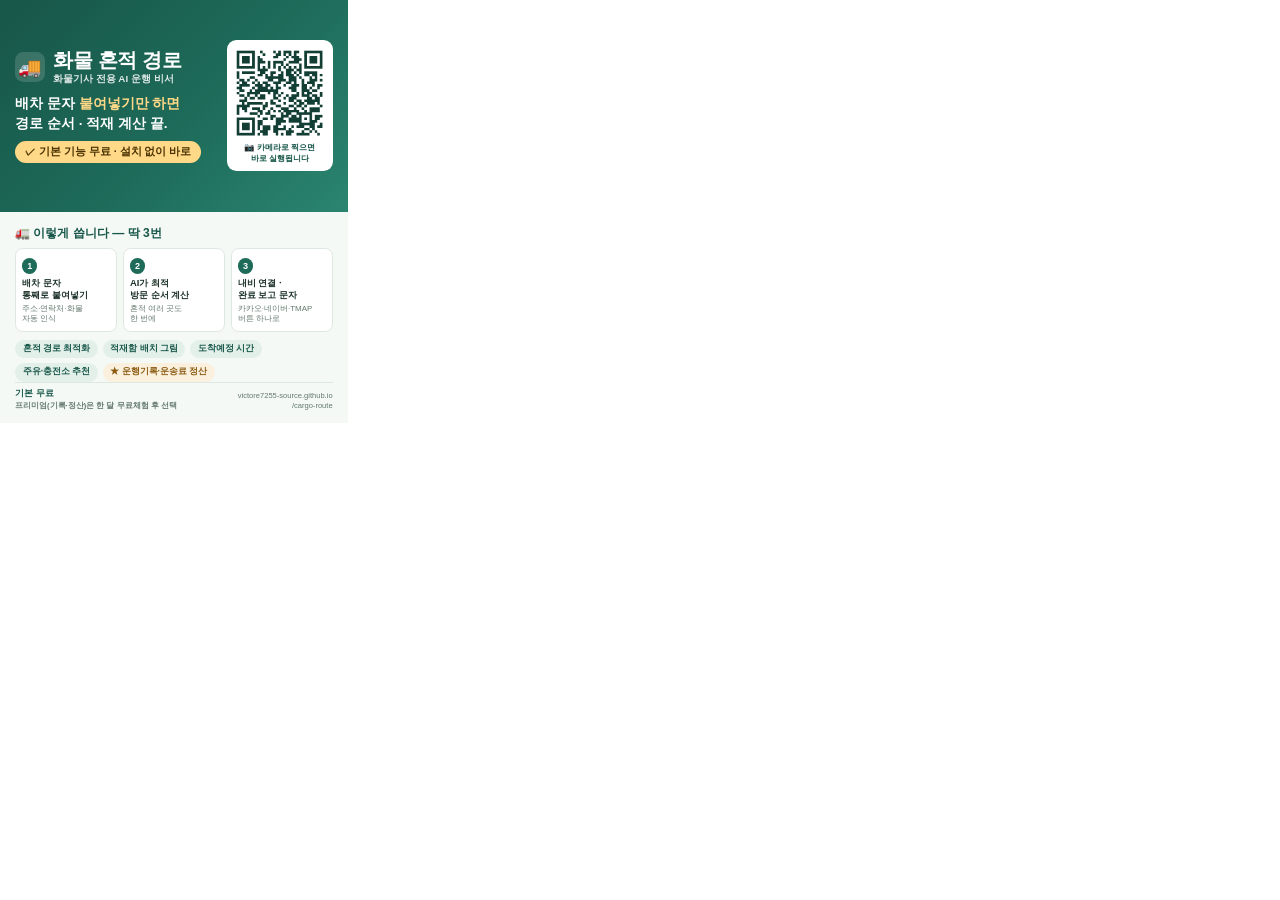
==== docs/홍보/명함카드.html @ 5a58051f "사업·마케팅 전략 문서 + QR 홍보 명함카드(인쇄용 PDF) 추가 Co-Authored-By: Claude Fable 5 <noreply@anthropic.com> Claude-" ====
<!DOCTYPE html>
<html lang="ko">
<head>
<meta charset="UTF-8">
<title>화물 혼적 경로 — 홍보 명함카드 (인쇄용)</title>
<style>
  /* 인쇄 규격: 재단 90×54mm + 사방 1mm 여유 = 92×56mm 캔버스.
     인쇄소(성원애드피아 등) 주문 시 "명함 90×54" 선택, 이 PDF 그대로 업로드. */
  @page { size: 92mm 56mm; margin: 0; }
  * { margin: 0; padding: 0; box-sizing: border-box; -webkit-print-color-adjust: exact; print-color-adjust: exact; }
  body { font-family: "Pretendard", "Apple SD Gothic Neo", "Noto Sans KR", "Malgun Gothic", sans-serif; }
  .card {
    width: 92mm; height: 56mm;
    page-break-after: always;
    position: relative; overflow: hidden;
  }

  /* ── 앞면: 딥 틸 + QR ── */
  .front { background: linear-gradient(135deg, #175648 0%, #1e6b5a 55%, #2a8570 100%); color: #fff; }
  .front .inner { position: absolute; inset: 4mm; display: flex; align-items: center; gap: 4mm; }
  .front .left { flex: 1; min-width: 0; }
  .logo-row { display: flex; align-items: center; gap: 2mm; margin-bottom: 2.2mm; }
  .logo { width: 8mm; height: 8mm; background: rgba(255,255,255,.15); border-radius: 2.2mm;
          display: flex; align-items: center; justify-content: center; font-size: 5mm; }
  .app-name { font-size: 5.4mm; font-weight: 800; letter-spacing: -0.3px; line-height: 1.15; }
  .app-sub { font-size: 2.6mm; opacity: .85; font-weight: 600; }
  .headline { font-size: 3.6mm; font-weight: 800; line-height: 1.45; margin-bottom: 2mm; }
  .headline b { color: #ffd987; }
  .free-badge { display: inline-block; background: #ffd987; color: #4a3200; font-weight: 800;
                font-size: 2.8mm; padding: 1mm 2.6mm; border-radius: 99px; }
  .qr-panel { background: #fff; border-radius: 2.5mm; padding: 2mm; text-align: center; flex-shrink: 0; }
  .qr-panel img { width: 24mm; height: 24mm; display: block; }
  .qr-cap { font-size: 2.2mm; color: #175648; font-weight: 800; margin-top: 1mm; line-height: 1.3; }

  /* ── 뒷면: 사용법 + 기능 ── */
  .back { background: #f4f9f6; color: #1d3229; }
  .back .inner { position: absolute; inset: 3.5mm 4mm; display: flex; flex-direction: column; }
  .back h2 { font-size: 3.2mm; font-weight: 800; color: #175648; margin-bottom: 1.6mm; }
  .steps { display: flex; gap: 1.6mm; margin-bottom: 2mm; }
  .step { flex: 1; background: #fff; border: 0.35mm solid #dde8e1; border-radius: 2mm; padding: 1.6mm; }
  .step .n { display: inline-flex; width: 4mm; height: 4mm; border-radius: 99px; background: #1e6b5a; color: #fff;
             align-items: center; justify-content: center; font-size: 2.4mm; font-weight: 800; margin-bottom: 0.8mm; }
  .step .t { font-size: 2.5mm; font-weight: 800; line-height: 1.35; }
  .step .d { font-size: 2.1mm; color: #64796e; line-height: 1.35; margin-top: 0.4mm; }
  .feats { display: flex; flex-wrap: wrap; gap: 1.2mm; margin-bottom: auto; }
  .feat { background: #e3f0ea; color: #175648; font-size: 2.3mm; font-weight: 700;
          padding: 0.9mm 2mm; border-radius: 99px; }
  .feat.pro { background: #fbf0dd; color: #8a5a10; }
  .foot { display: flex; justify-content: space-between; align-items: flex-end; border-top: 0.3mm solid #dde8e1; padding-top: 1.2mm; }
  .foot .price { font-size: 2.3mm; font-weight: 800; color: #175648; line-height: 1.4; }
  .foot .price small { font-weight: 600; color: #64796e; font-size: 2mm; }
  .foot .url { font-size: 2mm; color: #64796e; text-align: right; line-height: 1.4; }
</style>
</head>
<body>

<!-- ══ 앞면 ══ -->
<div class="card front">
  <div class="inner">
    <div class="left">
      <div class="logo-row">
        <div class="logo">🚚</div>
        <div>
          <div class="app-name">화물 혼적 경로</div>
          <div class="app-sub">화물기사 전용 AI 운행 비서</div>
        </div>
      </div>
      <div class="headline">배차 문자 <b>붙여넣기만 하면</b><br>경로 순서 · 적재 계산 끝.</div>
      <div class="free-badge">✓ 기본 기능 무료 · 설치 없이 바로</div>
    </div>
    <div class="qr-panel">
      <img src="[data-uri]" alt="QR">
      <div class="qr-cap">📷 카메라로 찍으면<br>바로 실행됩니다</div>
    </div>
  </div>
</div>

<!-- ══ 뒷면 ══ -->
<div class="card back">
  <div class="inner">
    <h2>🚛 이렇게 씁니다 — 딱 3번</h2>
    <div class="steps">
      <div class="step"><span class="n">1</span><div class="t">배차 문자<br>통째로 붙여넣기</div><div class="d">주소·연락처·화물<br>자동 인식</div></div>
      <div class="step"><span class="n">2</span><div class="t">AI가 최적<br>방문 순서 계산</div><div class="d">혼적 여러 곳도<br>한 번에</div></div>
      <div class="step"><span class="n">3</span><div class="t">내비 연결 ·<br>완료 보고 문자</div><div class="d">카카오·네이버·TMAP<br>버튼 하나로</div></div>
    </div>
    <div class="feats">
      <span class="feat">혼적 경로 최적화</span>
      <span class="feat">적재함 배치 그림</span>
      <span class="feat">도착예정 시간</span>
      <span class="feat">주유·충전소 추천</span>
      <span class="feat pro">★ 운행기록·운송료 정산</span>
    </div>
    <div class="foot">
      <div class="price">기본 무료<br><small>프리미엄(기록·정산)은 한 달 무료체험 후 선택</small></div>
      <div class="url">victore7255-source.github.io<br>/cargo-route</div>
    </div>
  </div>
</div>

</body>
</html>
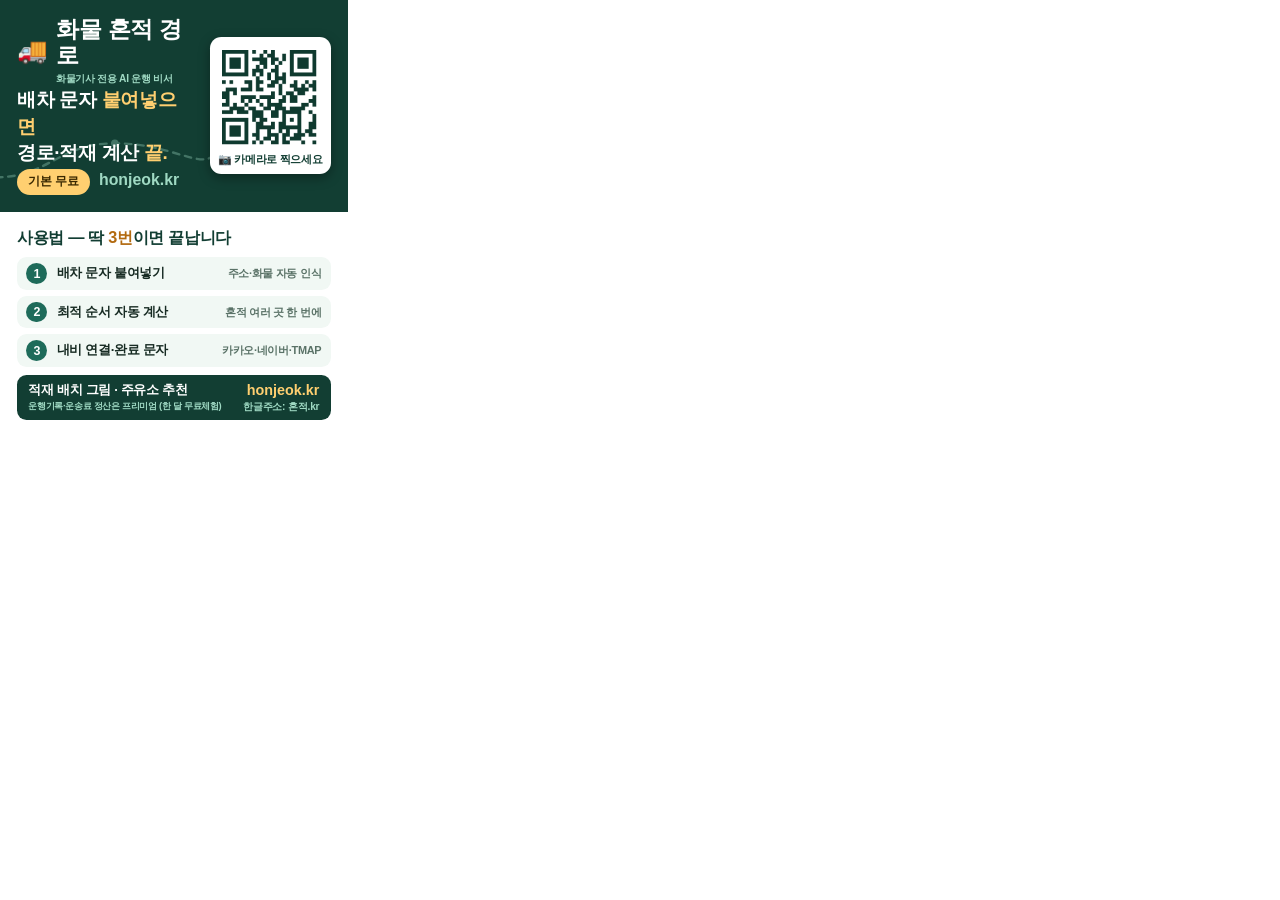
==== commit 5de8d021: "앱 공유 버튼(카톡·문자 네이티브 공유) + 명함카드 v2(큰 글씨·honjeok.kr QR) + 카톡 공유 이미지 Co-Authored-By: Claude Fable 5 <nor" ====
--- a/docs/홍보/명함카드.html
+++ b/docs/홍보/명함카드.html
@@ -2,75 +2,87 @@
 <html lang="ko">
 <head>
 <meta charset="UTF-8">
-<title>화물 혼적 경로 — 홍보 명함카드 (인쇄용)</title>
+<title>화물 혼적 경로 — 홍보 명함카드 v2 (인쇄용)</title>
 <style>
-  /* 인쇄 규격: 재단 90×54mm + 사방 1mm 여유 = 92×56mm 캔버스.
-     인쇄소(성원애드피아 등) 주문 시 "명함 90×54" 선택, 이 PDF 그대로 업로드. */
+  /* 인쇄 규격: 재단 90×54mm + 사방 1mm 여유 = 92×56mm.
+     인쇄소 주문: "명함 90×54, 양면, 무광코팅" 선택 후 이 PDF 업로드.
+     ⚠️ QR이 honjeok.kr — 도메인 연결 완료 확인 후 인쇄할 것. */
   @page { size: 92mm 56mm; margin: 0; }
   * { margin: 0; padding: 0; box-sizing: border-box; -webkit-print-color-adjust: exact; print-color-adjust: exact; }
-  body { font-family: "Pretendard", "Apple SD Gothic Neo", "Noto Sans KR", "Malgun Gothic", sans-serif; }
-  .card {
-    width: 92mm; height: 56mm;
-    page-break-after: always;
-    position: relative; overflow: hidden;
-  }
+  body { font-family: "Pretendard", "Apple SD Gothic Neo", "Noto Sans KR", "Malgun Gothic", sans-serif;
+         letter-spacing: -0.02em; }
+  .card { width: 92mm; height: 56mm; page-break-after: always; position: relative; overflow: hidden; }
 
-  /* ── 앞면: 딥 틸 + QR ── */
-  .front { background: linear-gradient(135deg, #175648 0%, #1e6b5a 55%, #2a8570 100%); color: #fff; }
-  .front .inner { position: absolute; inset: 4mm; display: flex; align-items: center; gap: 4mm; }
-  .front .left { flex: 1; min-width: 0; }
-  .logo-row { display: flex; align-items: center; gap: 2mm; margin-bottom: 2.2mm; }
-  .logo { width: 8mm; height: 8mm; background: rgba(255,255,255,.15); border-radius: 2.2mm;
-          display: flex; align-items: center; justify-content: center; font-size: 5mm; }
-  .app-name { font-size: 5.4mm; font-weight: 800; letter-spacing: -0.3px; line-height: 1.15; }
-  .app-sub { font-size: 2.6mm; opacity: .85; font-weight: 600; }
-  .headline { font-size: 3.6mm; font-weight: 800; line-height: 1.45; margin-bottom: 2mm; }
-  .headline b { color: #ffd987; }
-  .free-badge { display: inline-block; background: #ffd987; color: #4a3200; font-weight: 800;
-                font-size: 2.8mm; padding: 1mm 2.6mm; border-radius: 99px; }
-  .qr-panel { background: #fff; border-radius: 2.5mm; padding: 2mm; text-align: center; flex-shrink: 0; }
-  .qr-panel img { width: 24mm; height: 24mm; display: block; }
-  .qr-cap { font-size: 2.2mm; color: #175648; font-weight: 800; margin-top: 1mm; line-height: 1.3; }
+  /* ═══ 앞면: 큰 글씨 + 큰 QR ═══ */
+  .front { background: #123e33; color: #fff; }
+  /* 배경 경로 모티프: 점선 길 */
+  .route-deco { position: absolute; left: -2mm; bottom: 7mm; width: 60mm; height: 14mm; opacity: .35; }
+  .front .inner { position: absolute; inset: 4.5mm; display: flex; gap: 4.5mm; align-items: center; }
+  .front .left { flex: 1; min-width: 0; display: flex; flex-direction: column; height: 100%; justify-content: space-between; }
+  .brand { display: flex; align-items: center; gap: 2.2mm; }
+  .brand .truck { font-size: 6.5mm; line-height: 1; }
+  .brand .name { font-size: 6.2mm; font-weight: 900; line-height: 1.1; }
+  .brand .sub { font-size: 2.7mm; font-weight: 700; color: #9fd9c3; margin-top: 0.8mm; }
+  .headline { font-size: 5mm; font-weight: 900; line-height: 1.4; }
+  .headline .gold { color: #ffcf70; }
+  .bottom-row { display: flex; align-items: baseline; gap: 2.5mm; }
+  .free { background: #ffcf70; color: #3a2800; font-weight: 900; font-size: 3.3mm;
+          padding: 1.2mm 3mm; border-radius: 99px; white-space: nowrap; }
+  .url { font-size: 4.2mm; font-weight: 900; color: #9fd9c3; letter-spacing: 0; }
+  .qr-panel { background: #fff; border-radius: 3mm; padding: 2.2mm 2.2mm 1.8mm; text-align: center; flex-shrink: 0;
+              box-shadow: 0 1mm 3mm rgba(0,0,0,.35); }
+  .qr-panel img { width: 27mm; height: 27mm; display: block; }
+  .qr-cap { font-size: 2.9mm; color: #123e33; font-weight: 900; margin-top: 1.2mm; }
 
-  /* ── 뒷면: 사용법 + 기능 ── */
-  .back { background: #f4f9f6; color: #1d3229; }
-  .back .inner { position: absolute; inset: 3.5mm 4mm; display: flex; flex-direction: column; }
-  .back h2 { font-size: 3.2mm; font-weight: 800; color: #175648; margin-bottom: 1.6mm; }
-  .steps { display: flex; gap: 1.6mm; margin-bottom: 2mm; }
-  .step { flex: 1; background: #fff; border: 0.35mm solid #dde8e1; border-radius: 2mm; padding: 1.6mm; }
-  .step .n { display: inline-flex; width: 4mm; height: 4mm; border-radius: 99px; background: #1e6b5a; color: #fff;
-             align-items: center; justify-content: center; font-size: 2.4mm; font-weight: 800; margin-bottom: 0.8mm; }
-  .step .t { font-size: 2.5mm; font-weight: 800; line-height: 1.35; }
-  .step .d { font-size: 2.1mm; color: #64796e; line-height: 1.35; margin-top: 0.4mm; }
-  .feats { display: flex; flex-wrap: wrap; gap: 1.2mm; margin-bottom: auto; }
-  .feat { background: #e3f0ea; color: #175648; font-size: 2.3mm; font-weight: 700;
-          padding: 0.9mm 2mm; border-radius: 99px; }
-  .feat.pro { background: #fbf0dd; color: #8a5a10; }
-  .foot { display: flex; justify-content: space-between; align-items: flex-end; border-top: 0.3mm solid #dde8e1; padding-top: 1.2mm; }
-  .foot .price { font-size: 2.3mm; font-weight: 800; color: #175648; line-height: 1.4; }
-  .foot .price small { font-weight: 600; color: #64796e; font-size: 2mm; }
-  .foot .url { font-size: 2mm; color: #64796e; text-align: right; line-height: 1.4; }
+  /* ═══ 뒷면: 사용법 3단계 — 큰 글씨 ═══ */
+  .back { background: #ffffff; color: #172b23; }
+  .back .inner { position: absolute; inset: 4mm 4.5mm; display: flex; flex-direction: column; }
+  .back h2 { font-size: 4.3mm; font-weight: 900; color: #123e33; margin-bottom: 2.2mm; }
+  .back h2 .n3 { color: #b26a10; }
+  .steps { display: flex; flex-direction: column; gap: 1.5mm; margin-bottom: 2mm; }
+  .step { display: flex; align-items: center; gap: 2.5mm; background: #f1f8f4;
+          border-radius: 2.5mm; padding: 1.6mm 2.5mm; }
+  .step .n { width: 5.5mm; height: 5.5mm; border-radius: 99px; background: #1e6b5a; color: #fff;
+             display: flex; align-items: center; justify-content: center;
+             font-size: 3.3mm; font-weight: 900; flex-shrink: 0; }
+  .step .t { font-size: 3.5mm; font-weight: 900; line-height: 1.25; }
+  .step .d { font-size: 2.9mm; color: #5a7267; font-weight: 600; margin-left: auto; text-align: right; line-height: 1.3; }
+  .foot { margin-top: auto; display: flex; align-items: center; justify-content: space-between;
+          background: #123e33; border-radius: 2.5mm; padding: 1.8mm 3mm; color: #fff; }
+  .foot .l { font-size: 3.4mm; font-weight: 900; }
+  .foot .l small { display: block; font-size: 2.5mm; font-weight: 600; color: #9fd9c3; margin-top: 0.3mm; }
+  .foot .r { text-align: right; font-size: 3.8mm; font-weight: 900; color: #ffcf70; line-height: 1.3; letter-spacing: 0; }
+  .foot .r small { display: block; font-size: 2.7mm; color: #9fd9c3; font-weight: 700; letter-spacing: -0.02em; }
 </style>
 </head>
 <body>
 
 <!-- ══ 앞면 ══ -->
 <div class="card front">
+  <svg class="route-deco" viewBox="0 0 240 56">
+    <path d="M4 48 C 60 48, 70 12, 130 12 S 220 40, 236 24" fill="none" stroke="#9fd9c3" stroke-width="2.5" stroke-dasharray="7 6" stroke-linecap="round"/>
+    <circle cx="4" cy="48" r="4.5" fill="#ffcf70"/>
+    <circle cx="130" cy="12" r="4" fill="#9fd9c3"/>
+    <circle cx="236" cy="24" r="4.5" fill="#ff8f6b"/>
+  </svg>
   <div class="inner">
     <div class="left">
-      <div class="logo-row">
-        <div class="logo">🚚</div>
+      <div class="brand">
+        <div class="truck">🚚</div>
         <div>
-          <div class="app-name">화물 혼적 경로</div>
-          <div class="app-sub">화물기사 전용 AI 운행 비서</div>
+          <div class="name">화물 혼적 경로</div>
+          <div class="sub">화물기사 전용 AI 운행 비서</div>
         </div>
       </div>
-      <div class="headline">배차 문자 <b>붙여넣기만 하면</b><br>경로 순서 · 적재 계산 끝.</div>
-      <div class="free-badge">✓ 기본 기능 무료 · 설치 없이 바로</div>
+      <div class="headline">배차 문자 <span class="gold">붙여넣으면</span><br>경로·적재 계산 <span class="gold">끝.</span></div>
+      <div class="bottom-row">
+        <span class="free">기본 무료</span>
+        <span class="url">honjeok.kr</span>
+      </div>
     </div>
     <div class="qr-panel">
-      <img src="[data-uri]" alt="QR">
-      <div class="qr-cap">📷 카메라로 찍으면<br>바로 실행됩니다</div>
+      <img src="[data-uri]" alt="QR">
+      <div class="qr-cap">📷 카메라로 찍으세요</div>
     </div>
   </div>
 </div>
@@ -78,22 +90,15 @@
 <!-- ══ 뒷면 ══ -->
 <div class="card back">
   <div class="inner">
-    <h2>🚛 이렇게 씁니다 — 딱 3번</h2>
+    <h2>사용법 — 딱 <span class="n3">3번</span>이면 끝납니다</h2>
     <div class="steps">
-      <div class="step"><span class="n">1</span><div class="t">배차 문자<br>통째로 붙여넣기</div><div class="d">주소·연락처·화물<br>자동 인식</div></div>
-      <div class="step"><span class="n">2</span><div class="t">AI가 최적<br>방문 순서 계산</div><div class="d">혼적 여러 곳도<br>한 번에</div></div>
-      <div class="step"><span class="n">3</span><div class="t">내비 연결 ·<br>완료 보고 문자</div><div class="d">카카오·네이버·TMAP<br>버튼 하나로</div></div>
-    </div>
-    <div class="feats">
-      <span class="feat">혼적 경로 최적화</span>
-      <span class="feat">적재함 배치 그림</span>
-      <span class="feat">도착예정 시간</span>
-      <span class="feat">주유·충전소 추천</span>
-      <span class="feat pro">★ 운행기록·운송료 정산</span>
+      <div class="step"><span class="n">1</span><span class="t">배차 문자 붙여넣기</span><span class="d">주소·화물 자동 인식</span></div>
+      <div class="step"><span class="n">2</span><span class="t">최적 순서 자동 계산</span><span class="d">혼적 여러 곳 한 번에</span></div>
+      <div class="step"><span class="n">3</span><span class="t">내비 연결·완료 문자</span><span class="d">카카오·네이버·TMAP</span></div>
     </div>
     <div class="foot">
-      <div class="price">기본 무료<br><small>프리미엄(기록·정산)은 한 달 무료체험 후 선택</small></div>
-      <div class="url">victore7255-source.github.io<br>/cargo-route</div>
+      <div class="l">적재 배치 그림 · 주유소 추천<small>운행기록·운송료 정산은 프리미엄 (한 달 무료체험)</small></div>
+      <div class="r">honjeok.kr<small>한글주소: 혼적.kr</small></div>
     </div>
   </div>
 </div>
